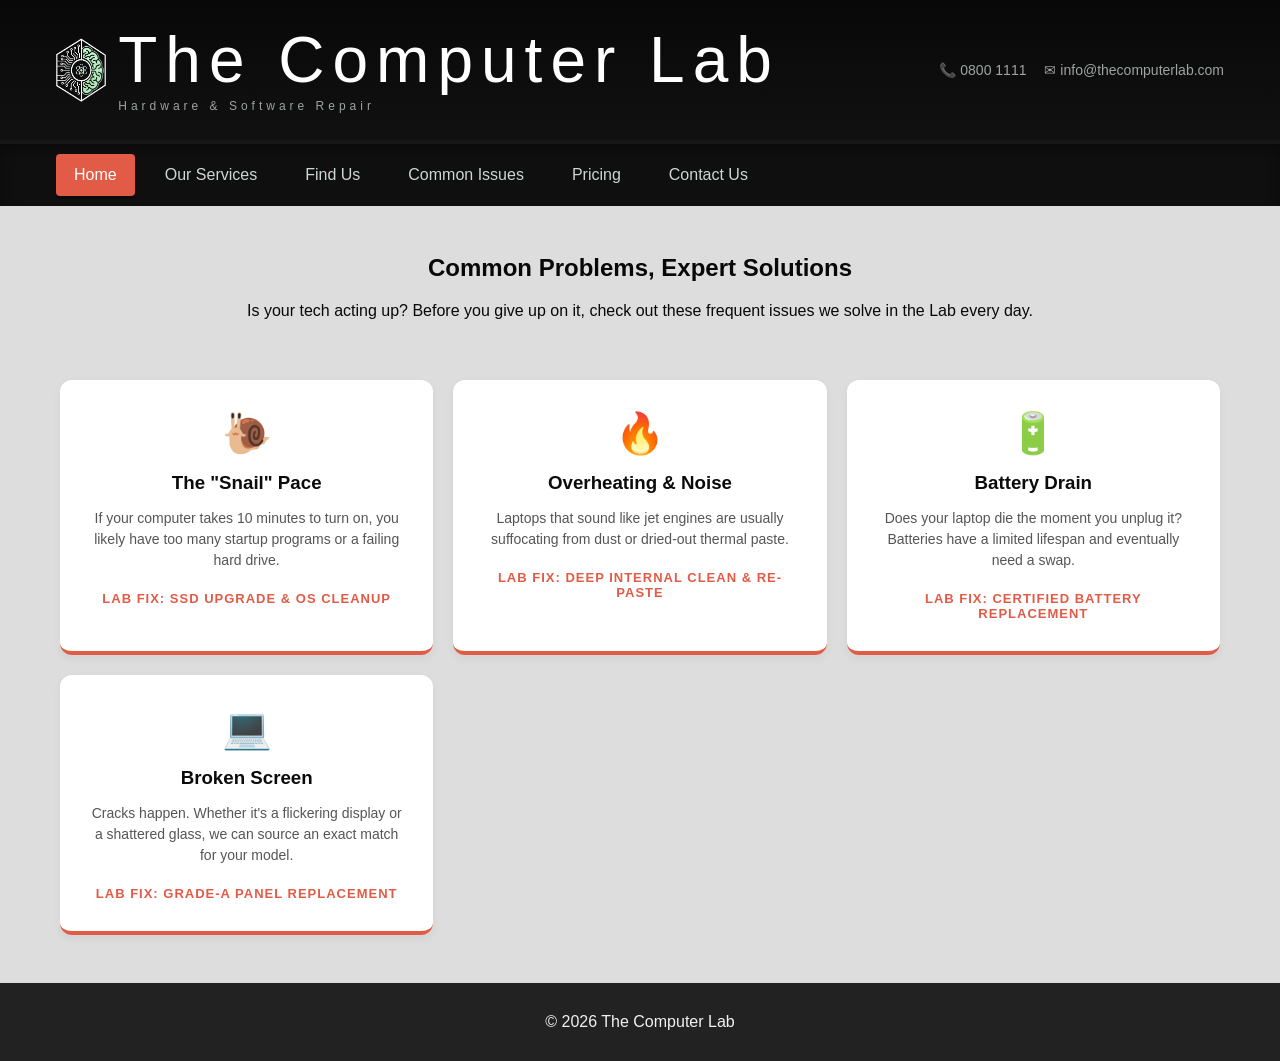
==== commonIssues.html @ 3e404c67 "Added Multiple Pages" ====
<!DOCTYPE html>
<html lang="en">
<head>
    <meta charset="utf-8">
    <meta name="viewport" content="width=device-width, initial-scale=1">
    <title>The Computer Lab - Hardware & Software Repair</title>
    <link rel="stylesheet" href="styles.css">
</head>
<body>
    <header class="site-header">
        <div class="header-inner">
            <div class="brand">
                <img src="images/logo.png" alt="Logo for The Computer Lab" class="logo">
                <div class="logo-text">The Computer Lab<span class="sub">Hardware & Software Repair</span></div>
            </div>

            <div class="header-contacts">
                <div class="contact-item">📞 0800 1111</div>
                <div class="contact-item">✉ info@thecomputerlab.com</div>
            </div>
        </div>

        <nav class="main-nav">
            <ul>
                <li><a class="active" href="index.html">Home</a></li>
                <li><a href="ourServices.html">Our Services</a></li>
                <li><a href="findUs.html">Find Us</a></li>
                <li><a href="commonIssues.html">Common Issues</a></li>
                <li><a href="pricing.html">Pricing</a></li>
                <li><a href="contactUs.html">Contact Us</a></li>
            </ul>
        </nav>
    </header>

    <main class="content">
        <div class="intro-section">
            <h2>Common Problems, Expert Solutions</h2>
            <p>Is your tech acting up? Before you give up on it, check out these frequent issues we solve in the Lab every day.</p>
        </div>

        <div class="issues-grid">
            <div class="issue-card">
                <div class="issue-icon">🐌</div>
                <h3>The "Snail" Pace</h3>
                <p>If your computer takes 10 minutes to turn on, you likely have too many startup programs or a failing hard drive.</p>
                <span class="lab-fix">Lab Fix: SSD Upgrade & OS Cleanup</span>
            </div>

            <div class="issue-card">
                <div class="issue-icon">🔥</div>
                <h3>Overheating & Noise</h3>
                <p>Laptops that sound like jet engines are usually suffocating from dust or dried-out thermal paste.</p>
                <span class="lab-fix">Lab Fix: Deep Internal Clean & Re-paste</span>
            </div>

            <div class="issue-card">
                <div class="issue-icon">🔋</div>
                <h3>Battery Drain</h3>
                <p>Does your laptop die the moment you unplug it? Batteries have a limited lifespan and eventually need a swap.</p>
                <span class="lab-fix">Lab Fix: Certified Battery Replacement</span>
            </div>

            <div class="issue-card">
                <div class="issue-icon">💻</div>
                <h3>Broken Screen</h3>
                <p>Cracks happen. Whether it's a flickering display or a shattered glass, we can source an exact match for your model.</p>
                <span class="lab-fix">Lab Fix: Grade-A Panel Replacement</span>
            </div>
        </div>
    </main>

    <footer class="footer">
        <p>&#169; 2026 The Computer Lab</p>
    </footer>
</body>
</html>
---- styles.css ----
:root{
  --dark:#0b0b0b;
  --nav:#0f0f0f;
  --accent:#e25b46;
  --muted:#9ea3a3;
}

*{box-sizing:border-box}
body{
  margin:0;
  font-family: Arial, Helvetica, sans-serif;
  background:#fff;
  color:#eee;
  display: flex;
  flex-direction: column;
  min-height: 100vh;
}

/* header top area */
.site-header{background:linear-gradient(#080808,#151515); color:#fff;}
.header-inner{
  display:flex;
  align-items:center;
  justify-content:space-between;
  max-width:1200px;
  margin:0 auto;
  padding:28px 16px;
}

/* brand / logo */
.brand{
  display:flex;
  align-items:center;
  gap:12px;
}
.brand .logo{
  display:block;
  width:auto;
  height:48px;         /* match default text height */
  object-fit:contain;
}
.brand .logo-text{
  font-size:48px;
  letter-spacing:8px;
  font-weight:300;
  line-height:1;
  color:#fff;
}
.brand .logo-text .sub{
  display:block;
  font-size:12px;
  letter-spacing:4px;
  color:var(--muted);
  margin-top:8px;
}

/* contacts on right */
.header-contacts{
  display:flex;
  align-items:center;
  gap:18px;
  color:var(--muted);
  font-size:14px;
}
.header-contacts .contact-item{display:none;} /* hide text on small screens */


/* navigation bar */
.main-nav{
  background:var(--nav);
  border-top:4px solid rgba(255,255,255,0.03);
  box-shadow: 0 6px 12px rgba(0,0,0,0.35) inset;
}
.main-nav ul{
  list-style:none;
  margin:0;
  padding:0;
  display:flex;
  gap:12px;
  max-width:1200px;
  margin:0 auto;
  padding:10px 16px;
}
.main-nav a{
  display:block;
  padding:12px 18px;
  color:#cfd6d6;
  text-decoration:none;
  border-radius:4px;
  transition:background .15s,color .15s;
}
.main-nav a:hover{background:rgba(255,255,255,0.03); color:#fff;}
.main-nav a.active{
  background:var(--accent);
  color:#fff;
  box-shadow: 0 3px 0 rgba(0,0,0,0.25);
}

/* content & footer */
.content{
  background:#ddd;
  color:#222;
  padding:28px 16px;
  min-height:200px;
  flex-grow: 1;
  text-align: center;
}

.content ul {
    display: inline-block; 
    text-align: left;      
    margin: 0 auto;        
}

.repair-img {
    display: block;         
    max-width: 100%;        
    height: auto;
    border-radius: 8px;    
}

.footer{
  background:#222;
  color:#f1f1f1;
  padding:14px 16px;
  text-align:center;
}

.flex-container {
    display: flex;          
    align-items: center;    
    justify-content: center;
    gap: 40px;              
    max-width: 1000px;      
    margin: 0 auto;         
    text-align: left;       
}

.text-side {
    flex: 1;                
}

.image-capsule {
    flex: 1;                
    max-width: 450px;
    border: 1px; 
    margin: 40px auto;
    padding: 5px; 
}

iframe{
    width: 80%;
}

.intro-section {
    margin-bottom: 40px;
    color: #080808;
    text-align: center;
}

.issues-grid {
    display: grid;
    grid-template-columns: repeat(auto-fit, minmax(280px, 1fr));
    gap: 20px;
    max-width: 1200px;
    margin: 0 auto;
    padding: 20px;
}

.issue-card {
    background: #fff;
    padding: 30px;
    border-radius: 12px;
    border-bottom: 4px solid var(--accent); /* Adds a nice branded bottom border */
    box-shadow: 0 4px 10px rgba(0,0,0,0.05);
    transition: transform 0.2s ease;
    text-align: center;
}

.issue-card:hover {
    transform: translateY(-5px); /* Card lifts up when hovered */
}

.issue-icon {
    font-size: 40px;
    margin-bottom: 15px;
}

.issue-card h3 {
    margin: 10px 0;
    color: var(--dark);
}

.issue-card p {
    font-size: 14px;
    color: #555;
    line-height: 1.5;
    margin-bottom: 20px;
}

.lab-fix {
    display: block;
    font-weight: bold;
    color: var(--accent);
    font-size: 13px;
    text-transform: uppercase;
    letter-spacing: 1px;
}

.cta-section {
    margin-top: 50px;
    padding: 40px;
    background: #f4f4f4;
    border-radius: 8px;
}

/* A quick button style */
.btn-primary {
    background: var(--accent);
    color: #fff;
    padding: 12px 24px;
    text-decoration: none;
    border-radius: 4px;
    display: inline-block;
    margin-top: 15px;
    font-weight: bold;
}

/* responsive */      
@media (min-width:900px){
  .header-contacts .contact-item{display:block;}
  .main-nav ul{justify-content:flex-start;}
  .brand .logo-text{font-size:64px;}
  .brand .logo{height:64px;} /* larger on wide screens */
}
@media (max-width:640px){
  .brand .logo-text{font-size:28px; letter-spacing:4px;}
  .main-nav ul{flex-wrap:wrap; gap:6px}
  .header-inner{padding:18px 12px}
}
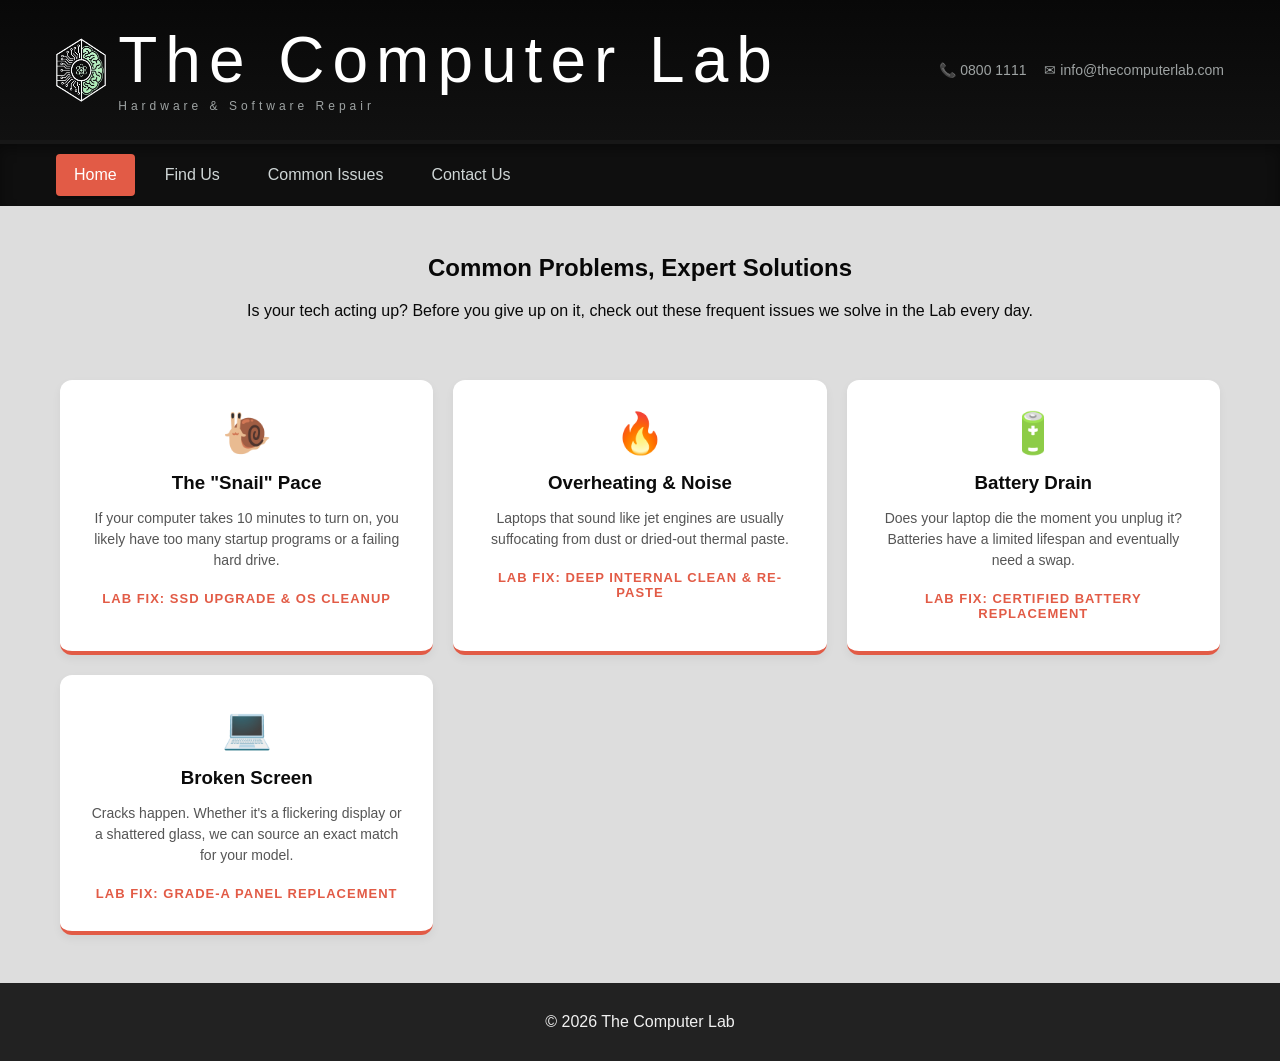
==== commit 168ad4da: "Final Build" ====
--- a/commonIssues.html
+++ b/commonIssues.html
@@ -23,10 +23,8 @@
         <nav class="main-nav">
             <ul>
                 <li><a class="active" href="index.html">Home</a></li>
-                <li><a href="ourServices.html">Our Services</a></li>
                 <li><a href="findUs.html">Find Us</a></li>
                 <li><a href="commonIssues.html">Common Issues</a></li>
-                <li><a href="pricing.html">Pricing</a></li>
                 <li><a href="contactUs.html">Contact Us</a></li>
             </ul>
         </nav>
--- a/styles.css
+++ b/styles.css
@@ -226,6 +226,92 @@
     font-weight: bold;
 }
 
+/* --- Contact Form Styles --- */
+
+.contact-container {
+    max-width: 700px;
+    margin: 0 auto;
+    background: #fff;
+    padding: 40px;
+    border-radius: 12px;
+    box-shadow: 0 10px 25px rgba(0,0,0,0.1);
+    text-align: left; /* Keeps form labels left-aligned */
+}
+
+.repair-form {
+    margin-top: 30px;
+}
+
+.form-group {
+    margin-bottom: 20px;
+}
+
+/* For putting two inputs side-by-side */
+.form-group-row {
+    display: flex;
+    gap: 20px;
+}
+
+.form-group-row .form-group {
+    flex: 1;
+}
+
+.repair-form label {
+    display: block;
+    font-weight: bold;
+    margin-bottom: 8px;
+    font-size: 14px;
+    color: var(--dark);
+}
+
+.repair-form input, 
+.repair-form select, 
+.repair-form textarea {
+    width: 100%;
+    padding: 12px;
+    border: 1px solid #ccc;
+    border-radius: 6px;
+    font-size: 16px;
+    font-family: inherit;
+    background-color: #fcfcfc;
+}
+
+.repair-form input:focus, 
+.repair-form textarea:focus {
+    outline: none;
+    border-color: var(--accent);
+    box-shadow: 0 0 5px rgba(226, 91, 70, 0.2);
+}
+
+.submit-btn {
+    background: var(--accent);
+    color: white;
+    padding: 15px 30px;
+    border: none;
+    border-radius: 6px;
+    font-size: 18px;
+    font-weight: bold;
+    cursor: pointer;
+    width: 100%;
+    transition: background 0.3s ease;
+    margin-top: 10px;
+}
+
+.submit-btn:hover {
+    background: #c04a37; /* Slightly darker orange on hover */
+}
+
+/* Mobile Fix for the side-by-side inputs */
+@media (max-width: 600px) {
+    .form-group-row {
+        flex-direction: column;
+        gap: 0;
+    }
+    .contact-container {
+        padding: 20px;
+    }
+}
+
 /* responsive */      
 @media (min-width:900px){
   .header-contacts .contact-item{display:block;}
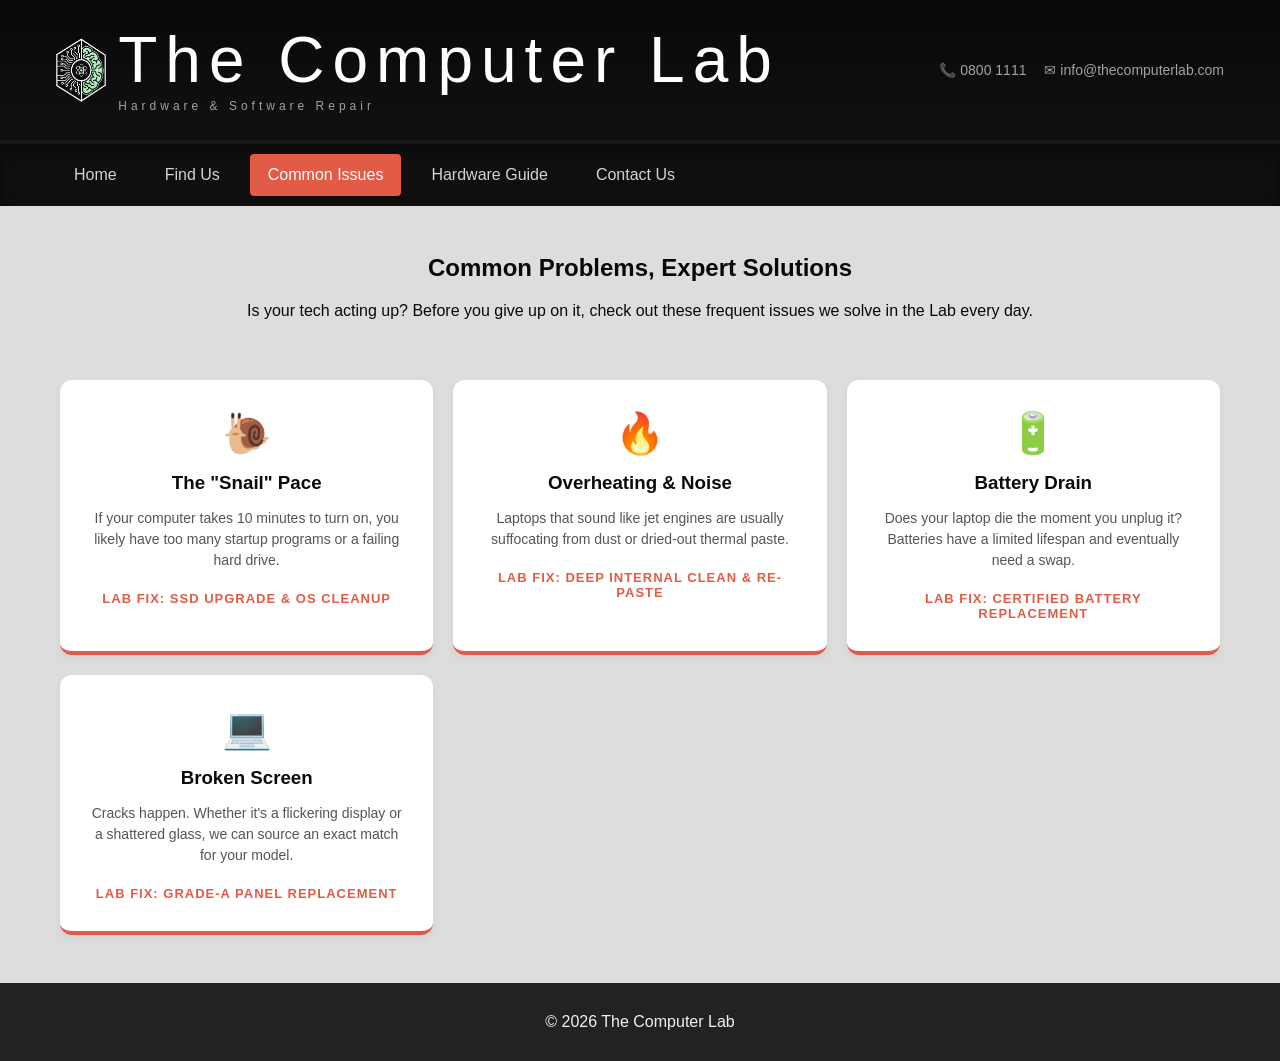
==== commit a8498f5f: "Added final page (Hardware Guide) Added final page as well as added a highlighter for the navigation" ====
--- a/commonIssues.html
+++ b/commonIssues.html
@@ -22,9 +22,10 @@
 
         <nav class="main-nav">
             <ul>
-                <li><a class="active" href="index.html">Home</a></li>
+                <li><a href="index.html">Home</a></li>
                 <li><a href="findUs.html">Find Us</a></li>
-                <li><a href="commonIssues.html">Common Issues</a></li>
+                <li><a class="active" href="commonIssues.html">Common Issues</a></li>
+                <li><a href="hardwareGuide.html">Hardware Guide</a></li>
                 <li><a href="contactUs.html">Contact Us</a></li>
             </ul>
         </nav>
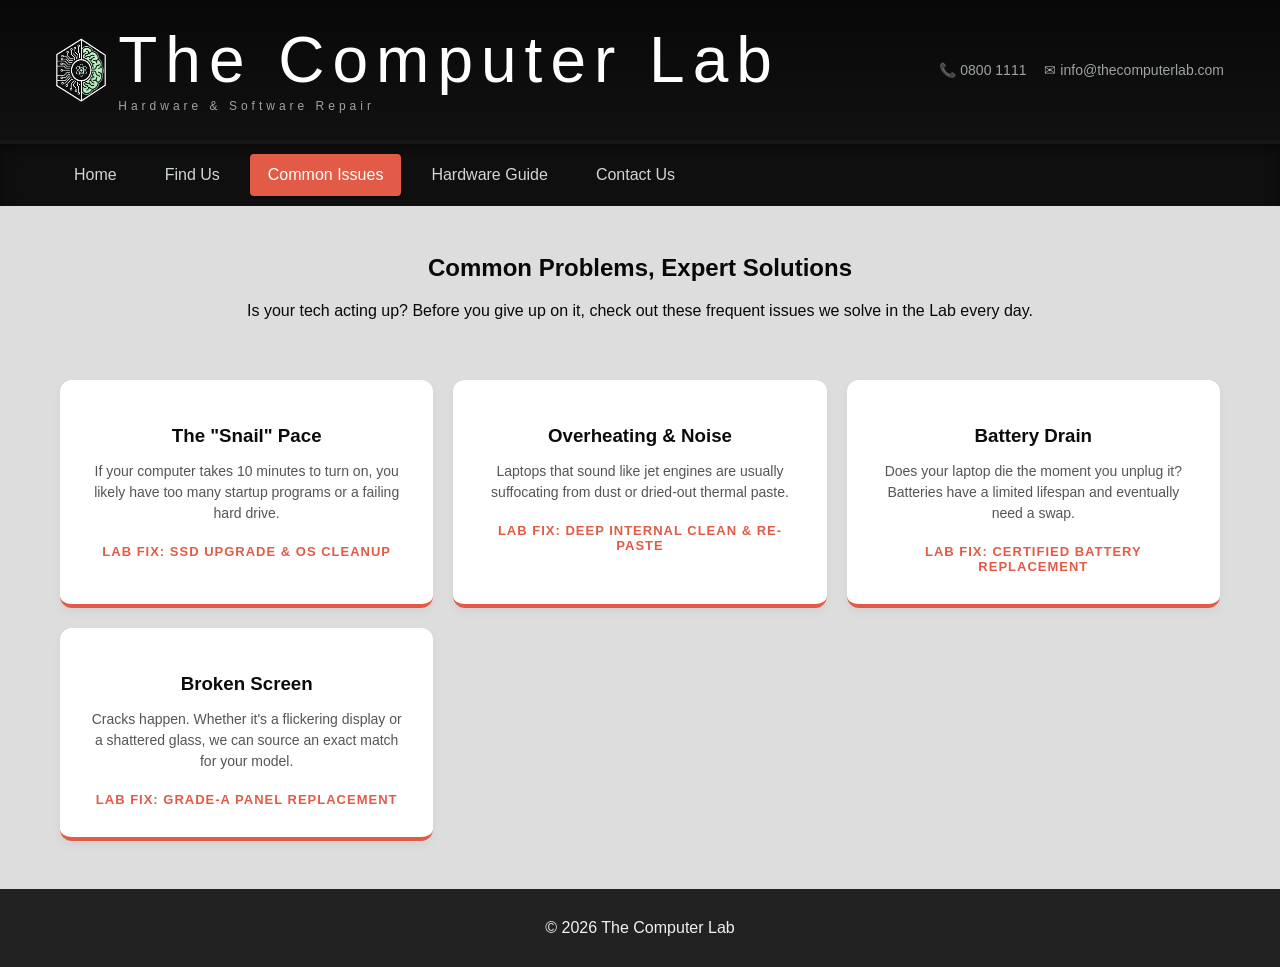
==== commit 3196ad90: "Final Build" ====
--- a/commonIssues.html
+++ b/commonIssues.html
@@ -39,28 +39,28 @@
 
         <div class="issues-grid">
             <div class="issue-card">
-                <div class="issue-icon">🐌</div>
+                <div class="issue-icon"></div>
                 <h3>The "Snail" Pace</h3>
                 <p>If your computer takes 10 minutes to turn on, you likely have too many startup programs or a failing hard drive.</p>
                 <span class="lab-fix">Lab Fix: SSD Upgrade & OS Cleanup</span>
             </div>
 
             <div class="issue-card">
-                <div class="issue-icon">🔥</div>
+                <div class="issue-icon"></div>
                 <h3>Overheating & Noise</h3>
                 <p>Laptops that sound like jet engines are usually suffocating from dust or dried-out thermal paste.</p>
                 <span class="lab-fix">Lab Fix: Deep Internal Clean & Re-paste</span>
             </div>
 
             <div class="issue-card">
-                <div class="issue-icon">🔋</div>
+                <div class="issue-icon"></div>
                 <h3>Battery Drain</h3>
                 <p>Does your laptop die the moment you unplug it? Batteries have a limited lifespan and eventually need a swap.</p>
                 <span class="lab-fix">Lab Fix: Certified Battery Replacement</span>
             </div>
 
             <div class="issue-card">
-                <div class="issue-icon">💻</div>
+                <div class="issue-icon"></div>
                 <h3>Broken Screen</h3>
                 <p>Cracks happen. Whether it's a flickering display or a shattered glass, we can source an exact match for your model.</p>
                 <span class="lab-fix">Lab Fix: Grade-A Panel Replacement</span>
--- a/styles.css
+++ b/styles.css
@@ -1,3 +1,5 @@
+/* GLOBAL STYLES & VARIABLES */
+
 :root{
   --dark:#0b0b0b;
   --nav:#0f0f0f;
@@ -5,7 +7,9 @@
   --muted:#9ea3a3;
 }
 
+/* Box sizing reset for consistent element sizing */
 *{box-sizing:border-box}
+
 body{
   margin:0;
   font-family: Arial, Helvetica, sans-serif;
@@ -13,11 +17,14 @@
   color:#eee;
   display: flex;
   flex-direction: column;
-  min-height: 100vh;
-}
-
-/* header top area */
+  min-height: 100vh; /* Ensures the body spans the full viewport height */
+}
+
+/* HEADER SECTION */
+
+/* Top header background with gradient */
 .site-header{background:linear-gradient(#080808,#151515); color:#fff;}
+
 .header-inner{
   display:flex;
   align-items:center;
@@ -27,7 +34,7 @@
   padding:28px 16px;
 }
 
-/* brand / logo */
+/* Logo and Branding styles */
 .brand{
   display:flex;
   align-items:center;
@@ -54,7 +61,7 @@
   margin-top:8px;
 }
 
-/* contacts on right */
+/* Header contact links on the right */
 .header-contacts{
   display:flex;
   align-items:center;
@@ -65,7 +72,8 @@
 .header-contacts .contact-item{display:none;} /* hide text on small screens */
 
 
-/* navigation bar */
+/* NAVIGATION BAR */
+
 .main-nav{
   background:var(--nav);
   border-top:4px solid rgba(255,255,255,0.03);
@@ -90,22 +98,26 @@
   transition:background .15s,color .15s;
 }
 .main-nav a:hover{background:rgba(255,255,255,0.03); color:#fff;}
+
+/* Style for the current/active page link */
 .main-nav a.active{
   background:var(--accent);
   color:#fff;
   box-shadow: 0 3px 0 rgba(0,0,0,0.25);
 }
 
-/* content & footer */
+/* MAIN CONTENT AREA */
+
 .content{
   background:#ddd;
   color:#222;
   padding:28px 16px;
   min-height:200px;
-  flex-grow: 1;
+  flex-grow: 1; /* Allows content to expand and fill available space */
   text-align: center;
 }
 
+/* Centers lists within the content area while keeping text left-aligned */
 .content ul {
     display: inline-block; 
     text-align: left;      
@@ -119,6 +131,8 @@
     border-radius: 8px;    
 }
 
+/* FOOTER SECTION */
+
 .footer{
   background:#222;
   color:#f1f1f1;
@@ -126,6 +140,9 @@
   text-align:center;
 }
 
+/* FLEX & GRID LAYOUTS */
+
+/* Container for side-by-side text and images */
 .flex-container {
     display: flex;          
     align-items: center;    
@@ -158,6 +175,7 @@
     text-align: center;
 }
 
+/* Services/Issues grid using CSS Grid Auto-fit */
 .issues-grid {
     display: grid;
     grid-template-columns: repeat(auto-fit, minmax(280px, 1fr));
@@ -167,18 +185,19 @@
     padding: 20px;
 }
 
+/* Individual issue card styling */
 .issue-card {
     background: #fff;
     padding: 30px;
     border-radius: 12px;
-    border-bottom: 4px solid var(--accent); /* Adds a nice branded bottom border */
+    border-bottom: 4px solid var(--accent); /* Visual brand accent */
     box-shadow: 0 4px 10px rgba(0,0,0,0.05);
     transition: transform 0.2s ease;
     text-align: center;
 }
 
 .issue-card:hover {
-    transform: translateY(-5px); /* Card lifts up when hovered */
+    transform: translateY(-5px); /* Lift effect on hover */
 }
 
 .issue-icon {
@@ -207,6 +226,8 @@
     letter-spacing: 1px;
 }
 
+/* CALL TO ACTION & BUTTONS */
+
 .cta-section {
     margin-top: 50px;
     padding: 40px;
@@ -214,7 +235,6 @@
     border-radius: 8px;
 }
 
-/* A quick button style */
 .btn-primary {
     background: var(--accent);
     color: #fff;
@@ -226,7 +246,7 @@
     font-weight: bold;
 }
 
-/* --- Contact Form Styles --- */
+/* CONTACT FORM STYLES */
 
 .contact-container {
     max-width: 700px;
@@ -235,7 +255,7 @@
     padding: 40px;
     border-radius: 12px;
     box-shadow: 0 10px 25px rgba(0,0,0,0.1);
-    text-align: left; /* Keeps form labels left-aligned */
+    text-align: left;
 }
 
 .repair-form {
@@ -246,7 +266,7 @@
     margin-bottom: 20px;
 }
 
-/* For putting two inputs side-by-side */
+/* Side-by-side input container */
 .form-group-row {
     display: flex;
     gap: 20px;
@@ -298,10 +318,12 @@
 }
 
 .submit-btn:hover {
-    background: #c04a37; /* Slightly darker orange on hover */
-}
-
-/* Mobile Fix for the side-by-side inputs */
+    background: #c04a37;
+}
+
+/* RESPONSIVE MEDIA QUERIES */
+
+/* Form fix: Stack side-by-side inputs on mobile */
 @media (max-width: 600px) {
     .form-group-row {
         flex-direction: column;
@@ -312,13 +334,15 @@
     }
 }
 
-/* responsive */      
+/* Desktop styles for larger screens */
 @media (min-width:900px){
   .header-contacts .contact-item{display:block;}
   .main-nav ul{justify-content:flex-start;}
   .brand .logo-text{font-size:64px;}
-  .brand .logo{height:64px;} /* larger on wide screens */
-}
+  .brand .logo{height:64px;} 
+}
+
+/* Mobile adjustments for header and navigation */
 @media (max-width:640px){
   .brand .logo-text{font-size:28px; letter-spacing:4px;}
   .main-nav ul{flex-wrap:wrap; gap:6px}
